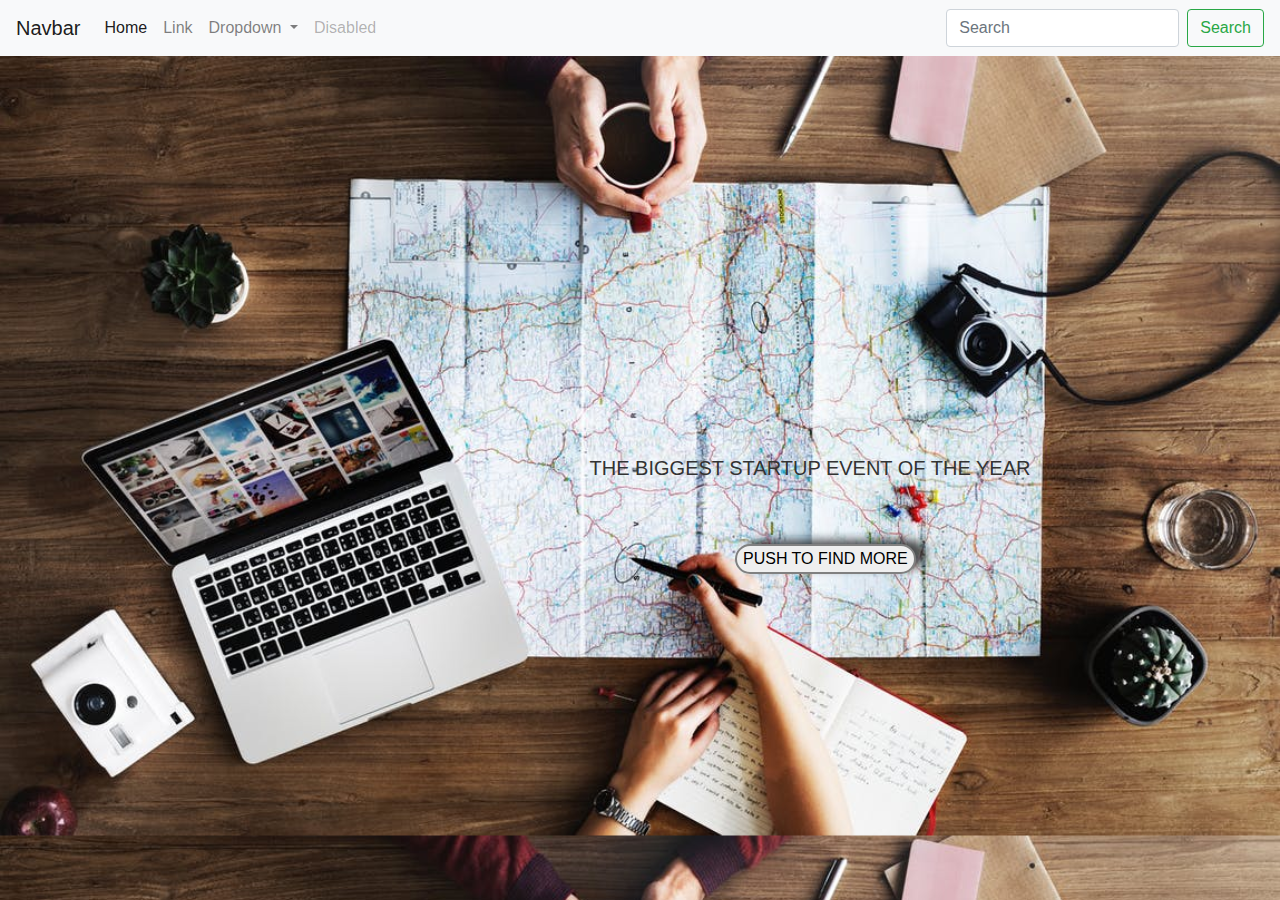
==== Startup/index.html @ 09d04730 "Initial commit" ====
<!DOCTYPE html>
<html lang="en">
<head>
    <meta charset="UTF-8">
    <meta name="viewport" content="width=device-width, initial-scale=1.0">
    <meta http-equiv="X-UA-Compatible" content="ie=edge">
    <title>Startup</title>
    <link rel="stylesheet" href="https://stackpath.bootstrapcdn.com/bootstrap/4.3.1/css/bootstrap.min.css" integrity="sha384-ggOyR0iXCbMQv3Xipma34MD+dH/1fQ784/j6cY/iJTQUOhcWr7x9JvoRxT2MZw1T" crossorigin="anonymous">
    <link rel="stylesheet" type="text/css" href="css/style.css">
</head>
<body>
        <nav class="navbar navbar-expand-lg navbar-light bg-light">
                <a class="navbar-brand" href="#">Navbar</a>
                <button class="navbar-toggler" type="button" data-toggle="collapse" data-target="#navbarSupportedContent" aria-controls="navbarSupportedContent" aria-expanded="false" aria-label="Toggle navigation">
                  <span class="navbar-toggler-icon"></span>
                </button>
              
                <div class="collapse navbar-collapse" id="navbarSupportedContent">
                  <ul class="navbar-nav mr-auto">
                    <li class="nav-item active">
                      <a class="nav-link" href="#">Home <span class="sr-only">(current)</span></a>
                    </li>
                    <li class="nav-item">
                      <a class="nav-link" href="#">Link</a>
                    </li>
                    <li class="nav-item dropdown">
                      <a class="nav-link dropdown-toggle" href="#" id="navbarDropdown" role="button" data-toggle="dropdown" aria-haspopup="true" aria-expanded="false">
                        Dropdown
                      </a>
                      <div class="dropdown-menu" aria-labelledby="navbarDropdown">
                        <a class="dropdown-item" href="#">Action</a>
                        <a class="dropdown-item" href="#">Another action</a>
                        <div class="dropdown-divider"></div>
                        <a class="dropdown-item" href="#">Something else here</a>
                      </div>
                    </li>
                    <li class="nav-item">
                      <a class="nav-link disabled" href="#" tabindex="-1" aria-disabled="true">Disabled</a>
                    </li>
                  </ul>
                  <form class="form-inline my-2 my-lg-0">
                    <input class="form-control mr-sm-2" type="search" placeholder="Search" aria-label="Search">
                    <button class="btn btn-outline-success my-2 my-sm-0" type="submit">Search</button>
                  </form>
                </div>
              </nav>
        
    
    <div class="container">
        <h1 class="centru">the biggest startup event of the year</h1>
    
        <form class="nou" action="login.html" method="GET" target="_blank">
                <button class="nou1" type="submit">push to find more</button>
        </form>
    </div>
    
    
    <script src="https://code.jquery.com/jquery-3.3.1.slim.min.js" integrity="sha384-q8i/X+965DzO0rT7abK41JStQIAqVgRVzpbzo5smXKp4YfRvH+8abtTE1Pi6jizo" crossorigin="anonymous"></script>
<script src="https://cdnjs.cloudflare.com/ajax/libs/popper.js/1.14.7/umd/popper.min.js" integrity="sha384-UO2eT0CpHqdSJQ6hJty5KVphtPhzWj9WO1clHTMGa3JDZwrnQq4sF86dIHNDz0W1" crossorigin="anonymous"></script>
<script src="https://stackpath.bootstrapcdn.com/bootstrap/4.3.1/js/bootstrap.min.js" integrity="sha384-JjSmVgyd0p3pXB1rRibZUAYoIIy6OrQ6VrjIEaFf/nJGzIxFDsf4x0xIM+B07jRM" crossorigin="anonymous"></script>
</body>
</html>
---- Startup/css/style.css ----
body{
    background-image: url('../img/cover.jpeg');
    background-size: cover;
}

.container{
    display: table;
    position: absolute;
}
 .container .centru{
    color:#333;
    /* padding-top: 300px;
    padding-left: 300px; */
    margin-top: 25rem;
    margin-left:30rem;
    text-align: center;
    text-transform: uppercase;
    font-size: 20px;
}
 .nou1{
        position: relative;
        margin-top: 3.5rem;
        margin-left: 45rem;
        text-transform: uppercase;
        border: 2px solid gray;
        box-shadow: rgba(0,0,0,1) 0 1px 0;
        -webkit-box-shadow: 11px -5px 10px -1px rgba(0,0,0,0.68); 
        text-align: center;
        justify-content: center;
        border-radius: 15px;
    }
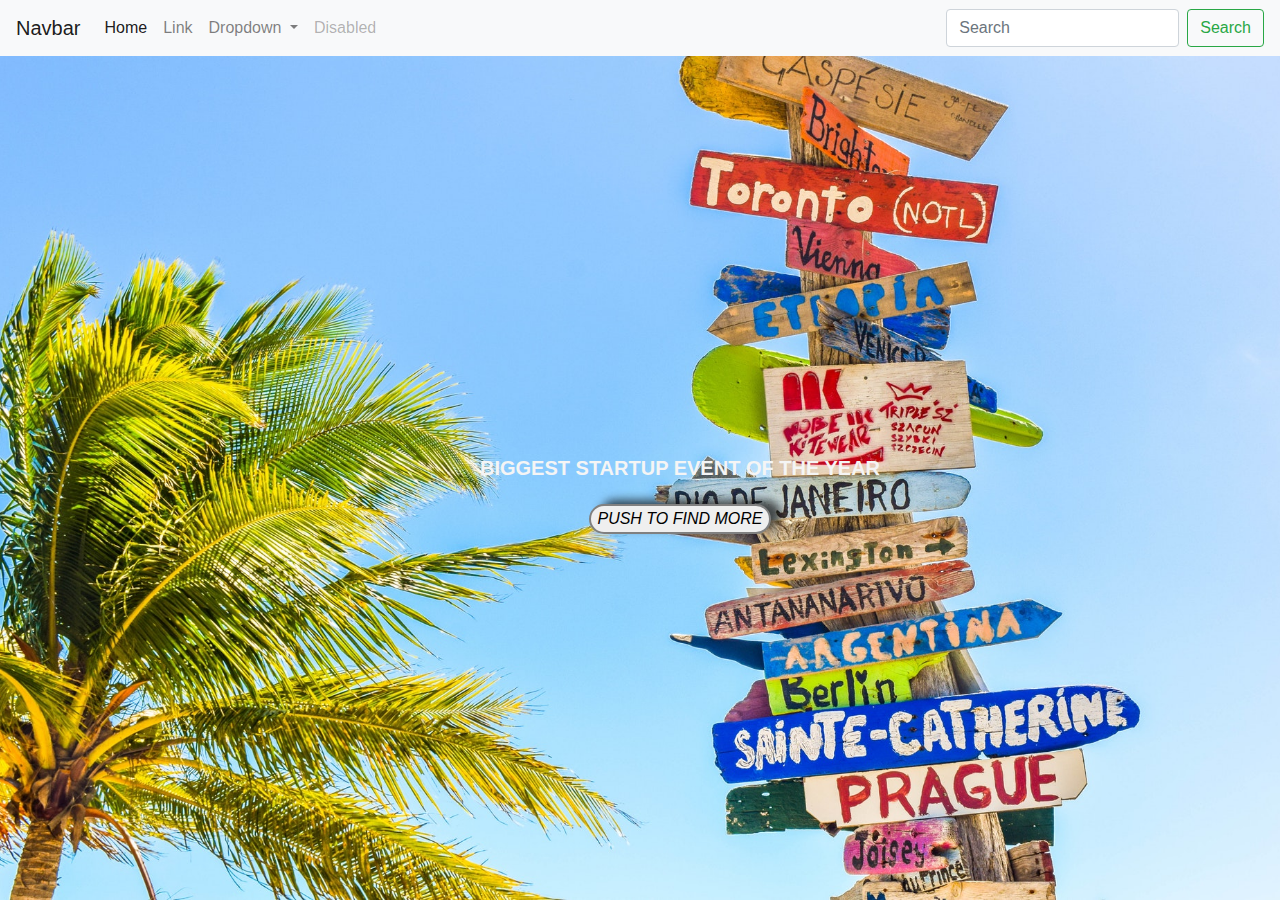
==== commit ac917e6a: "v1.2" ====
--- a/Startup/index.html
+++ b/Startup/index.html
@@ -47,7 +47,7 @@
         
     
     <div class="container">
-        <h1 class="centru">the biggest startup event of the year</h1>
+        <h1 class="centru"><strong>biggest startup event of the year</strong></h1>
     
         <form class="nou" action="login.html" method="GET" target="_blank">
                 <button class="nou1" type="submit">push to find more</button>
--- a/Startup/css/style.css
+++ b/Startup/css/style.css
@@ -1,34 +1,49 @@
-body{
-    background-image: url('../img/cover.jpeg');
+html, body{
+    background-position: center;
+    background-image: url("../img/crossroads.jpg");
     background-size: cover;
+    background-repeat: no-repeat;
+    height: 100%;
 }
 
 .container{
-    display: table;
-    position: absolute;
+    display: flex;
+    flex-flow: row wrap;
+    text-align: center;
+    margin: 0 auto;
 }
- .container .centru{
-    color:#333;
-    /* padding-top: 300px;
-    padding-left: 300px; */
+
+.container>*{
+    flex: 1 100%;
+}
+ .centru{
+    color:whitesmoke;
     margin-top: 25rem;
-    margin-left:30rem;
+    margin-left: 5rem;
     text-align: center;
     text-transform: uppercase;
     font-size: 20px;
+    font-display: bold;
 }
- .nou1{
+ .nou>.nou1{
         position: relative;
-        margin-top: 3.5rem;
-        margin-left: 45rem;
+        margin-top: 1rem;
+        margin-left: 5rem;
+        justify-content: center;
         text-transform: uppercase;
         border: 2px solid gray;
         box-shadow: rgba(0,0,0,1) 0 1px 0;
         -webkit-box-shadow: 11px -5px 10px -1px rgba(0,0,0,0.68); 
         text-align: center;
-        justify-content: center;
         border-radius: 15px;
+        font-style: italic;
     }
 
+.nou1:hover{
+    transition:all 2s;
+}
+.nou1:hover{
+    transform: scale(1.1);
+    cursor: pointer;
 
-
+}
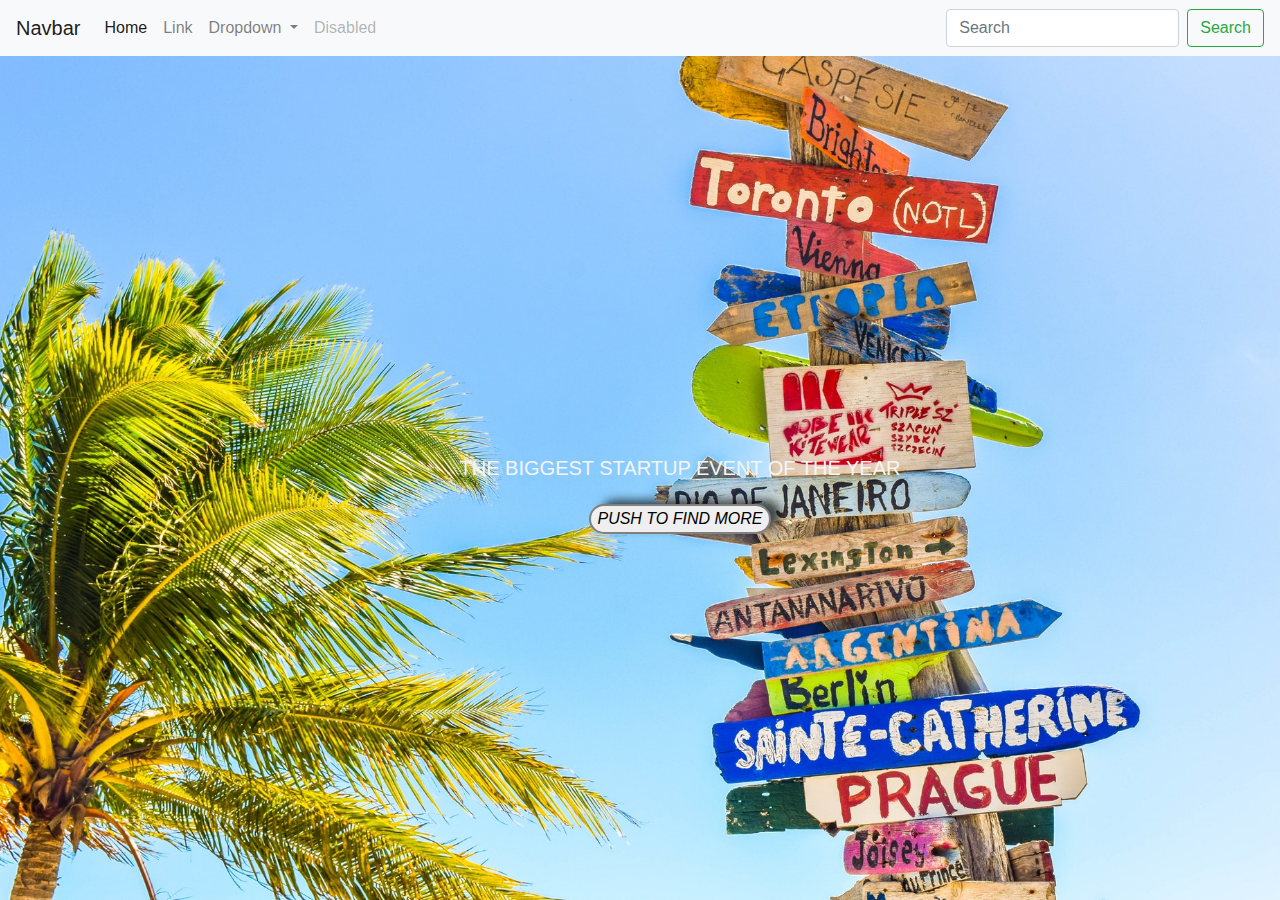
==== commit 19a315ee: "v1.3" ====
--- a/Startup/index.html
+++ b/Startup/index.html
@@ -47,7 +47,7 @@
         
     
     <div class="container">
-        <h1 class="centru"><strong>biggest startup event of the year</strong></h1>
+        <h1 class="centru">the biggest startup event of the year</h1>
     
         <form class="nou" action="login.html" method="GET" target="_blank">
                 <button class="nou1" type="submit">push to find more</button>
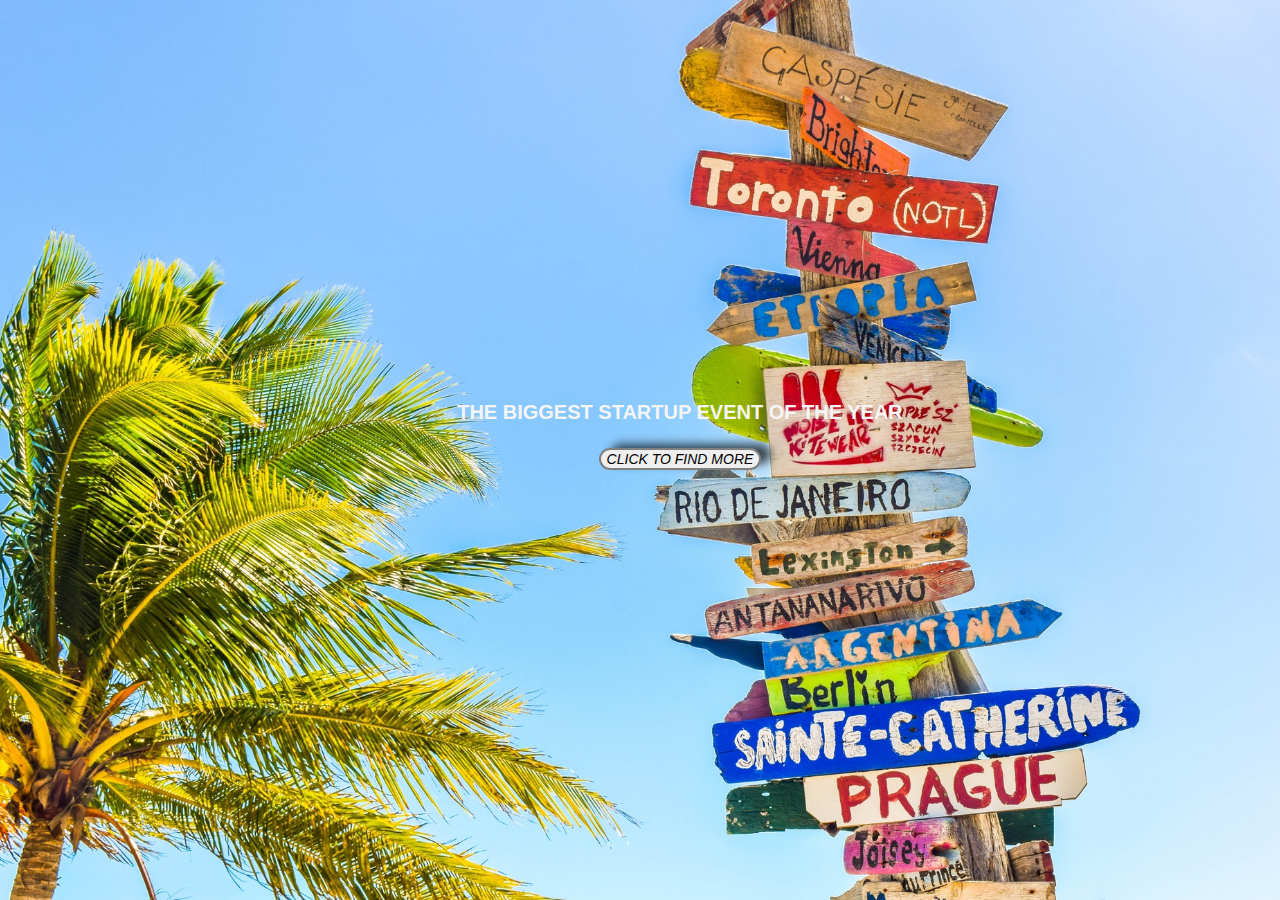
==== commit 81cf57b5: "v1.3" ====
--- a/Startup/index.html
+++ b/Startup/index.html
@@ -9,53 +9,41 @@
     <link rel="stylesheet" type="text/css" href="css/style.css">
 </head>
 <body>
-        <nav class="navbar navbar-expand-lg navbar-light bg-light">
-                <a class="navbar-brand" href="#">Navbar</a>
-                <button class="navbar-toggler" type="button" data-toggle="collapse" data-target="#navbarSupportedContent" aria-controls="navbarSupportedContent" aria-expanded="false" aria-label="Toggle navigation">
-                  <span class="navbar-toggler-icon"></span>
-                </button>
-              
-                <div class="collapse navbar-collapse" id="navbarSupportedContent">
-                  <ul class="navbar-nav mr-auto">
-                    <li class="nav-item active">
-                      <a class="nav-link" href="#">Home <span class="sr-only">(current)</span></a>
-                    </li>
-                    <li class="nav-item">
-                      <a class="nav-link" href="#">Link</a>
-                    </li>
-                    <li class="nav-item dropdown">
-                      <a class="nav-link dropdown-toggle" href="#" id="navbarDropdown" role="button" data-toggle="dropdown" aria-haspopup="true" aria-expanded="false">
-                        Dropdown
-                      </a>
-                      <div class="dropdown-menu" aria-labelledby="navbarDropdown">
-                        <a class="dropdown-item" href="#">Action</a>
-                        <a class="dropdown-item" href="#">Another action</a>
-                        <div class="dropdown-divider"></div>
-                        <a class="dropdown-item" href="#">Something else here</a>
-                      </div>
-                    </li>
-                    <li class="nav-item">
-                      <a class="nav-link disabled" href="#" tabindex="-1" aria-disabled="true">Disabled</a>
-                    </li>
-                  </ul>
-                  <form class="form-inline my-2 my-lg-0">
-                    <input class="form-control mr-sm-2" type="search" placeholder="Search" aria-label="Search">
-                    <button class="btn btn-outline-success my-2 my-sm-0" type="submit">Search</button>
-                  </form>
-                </div>
-              </nav>
-        
-    
-    <div class="container">
-        <h1 class="centru">the biggest startup event of the year</h1>
-    
-        <form class="nou" action="login.html" method="GET" target="_blank">
-                <button class="nou1" type="submit">push to find more</button>
+  <div class="container">
+    <h1 class="centru">
+      <strong>the biggest startup event of the year</strong>
+    </h1>
+          <!-- Begin Mailchimp Signup Form -->
+      <div id="mc_embed_signup">
+        <form action="https://abramburica.us3.list-manage.com/subscribe/post?u=68b4121e5893dae5e4d009dde&amp;id=3ff19690e7" 
+              method="post" 
+              id="mc-embedded-subscribe-form" 
+              name="mc-embedded-subscribe-form" 
+              class="validate" 
+              target="_blank" 
+              novalidate>
+            <div id="mc_embed_signup_scroll">
+            <!-- real people should not fill this in and expect good things - do not remove this or risk form bot signups-->
+              <div style="position: absolute; left: -5000px;" aria-hidden="true">
+                <input type="text" 
+                      name="b_68b4121e5893dae5e4d009dde_3ff19690e7" 
+                      tabindex="-1" 
+                      value="">
+              </div>
+              <div class="clear">
+                <input type="submit" 
+                       class="nou1"
+                       value="click to find more" 
+                       name="subscribe" 
+                       id="mc-embedded-subscribe" 
+                       class="button">
+              </div>
+            </div>
         </form>
-    </div>
-    
-    
-    <script src="https://code.jquery.com/jquery-3.3.1.slim.min.js" integrity="sha384-q8i/X+965DzO0rT7abK41JStQIAqVgRVzpbzo5smXKp4YfRvH+8abtTE1Pi6jizo" crossorigin="anonymous"></script>
+          <!--End mc_embed_signup-->
+      </div>
+  </div>
+ <script src="https://code.jquery.com/jquery-3.3.1.slim.min.js" integrity="sha384-q8i/X+965DzO0rT7abK41JStQIAqVgRVzpbzo5smXKp4YfRvH+8abtTE1Pi6jizo" crossorigin="anonymous"></script>
 <script src="https://cdnjs.cloudflare.com/ajax/libs/popper.js/1.14.7/umd/popper.min.js" integrity="sha384-UO2eT0CpHqdSJQ6hJty5KVphtPhzWj9WO1clHTMGa3JDZwrnQq4sF86dIHNDz0W1" crossorigin="anonymous"></script>
 <script src="https://stackpath.bootstrapcdn.com/bootstrap/4.3.1/js/bootstrap.min.js" integrity="sha384-JjSmVgyd0p3pXB1rRibZUAYoIIy6OrQ6VrjIEaFf/nJGzIxFDsf4x0xIM+B07jRM" crossorigin="anonymous"></script>
 </body>
--- a/Startup/css/style.css
+++ b/Startup/css/style.css
@@ -16,6 +16,7 @@
 .container>*{
     flex: 1 100%;
 }
+
  .centru{
     color:whitesmoke;
     margin-top: 25rem;
@@ -23,9 +24,9 @@
     text-align: center;
     text-transform: uppercase;
     font-size: 20px;
-    font-display: bold;
 }
- .nou>.nou1{
+
+.nou1{
         position: relative;
         margin-top: 1rem;
         margin-left: 5rem;
@@ -36,14 +37,15 @@
         -webkit-box-shadow: 11px -5px 10px -1px rgba(0,0,0,0.68); 
         text-align: center;
         border-radius: 15px;
+        font:14px Helvetica,Arial,sans-serif;
         font-style: italic;
-    }
+}
 
 .nou1:hover{
     transition:all 2s;
 }
+
 .nou1:hover{
     transform: scale(1.1);
     cursor: pointer;
-
 }
